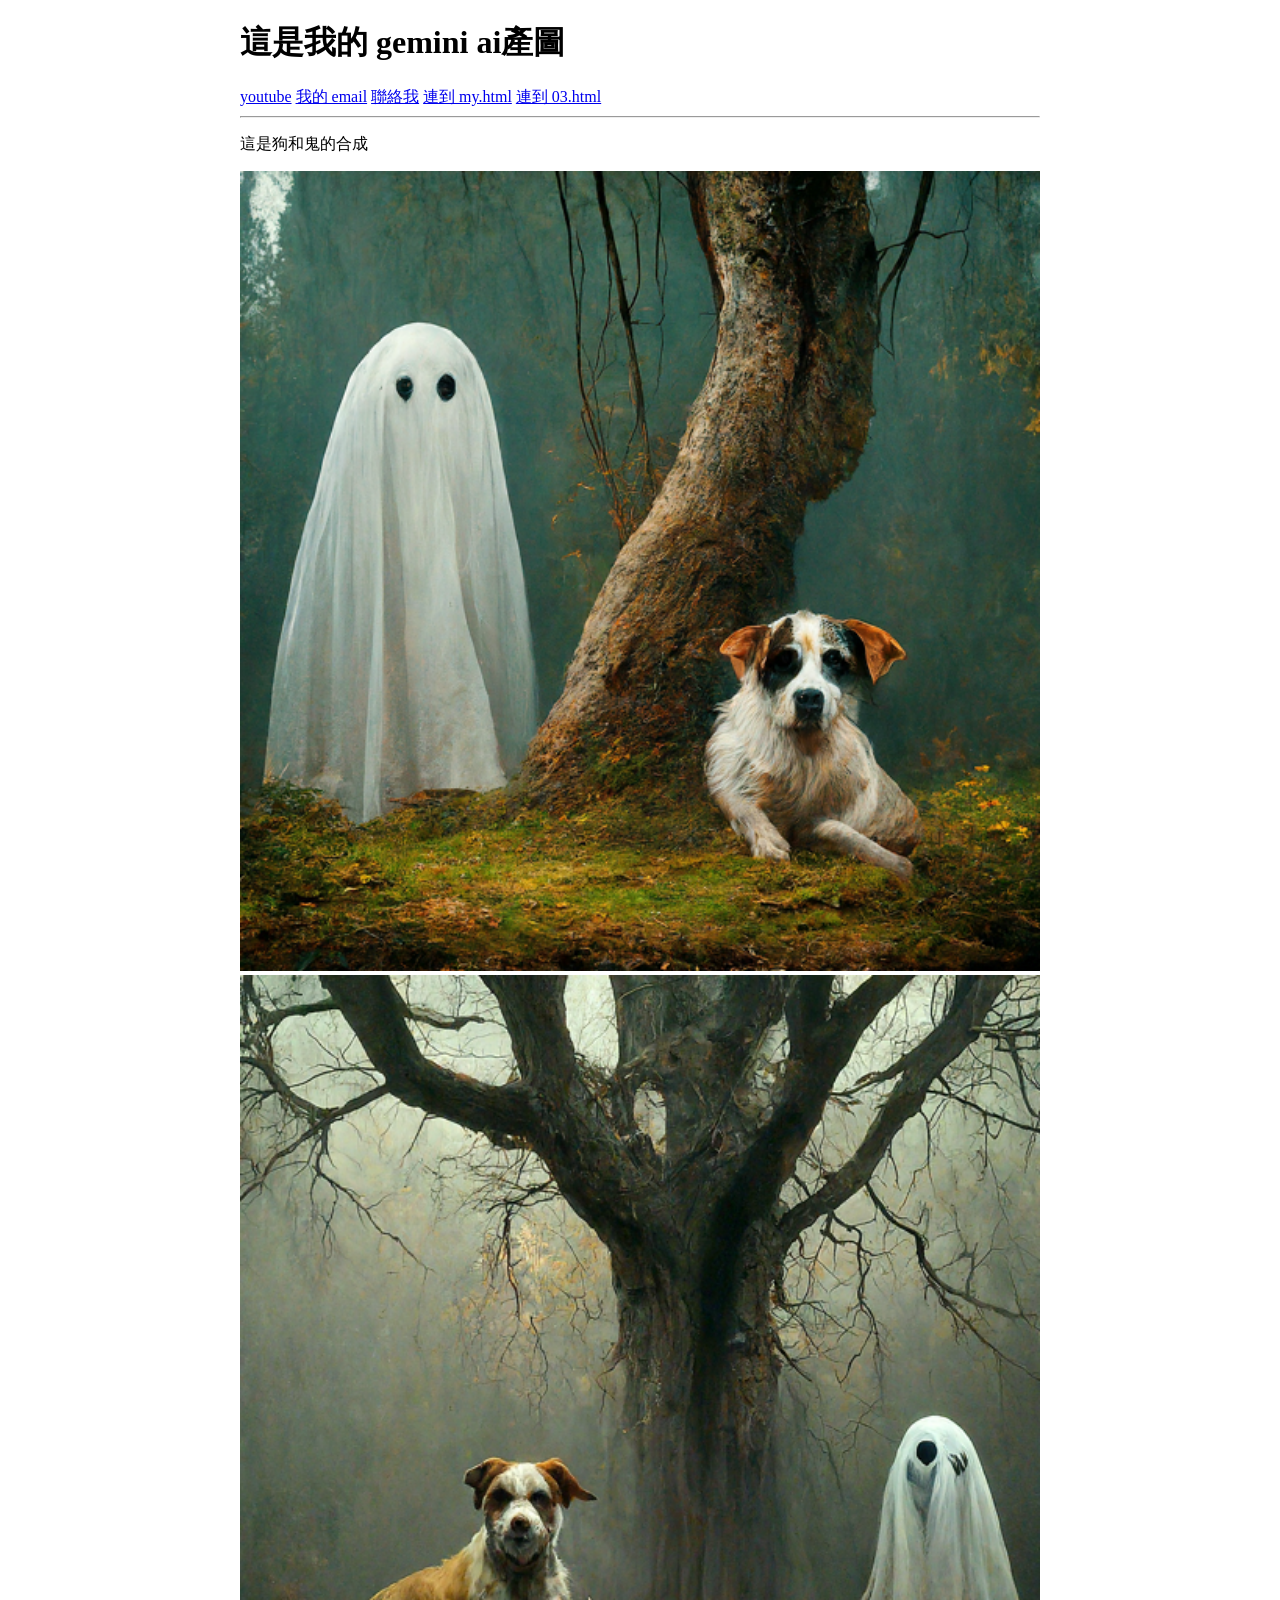
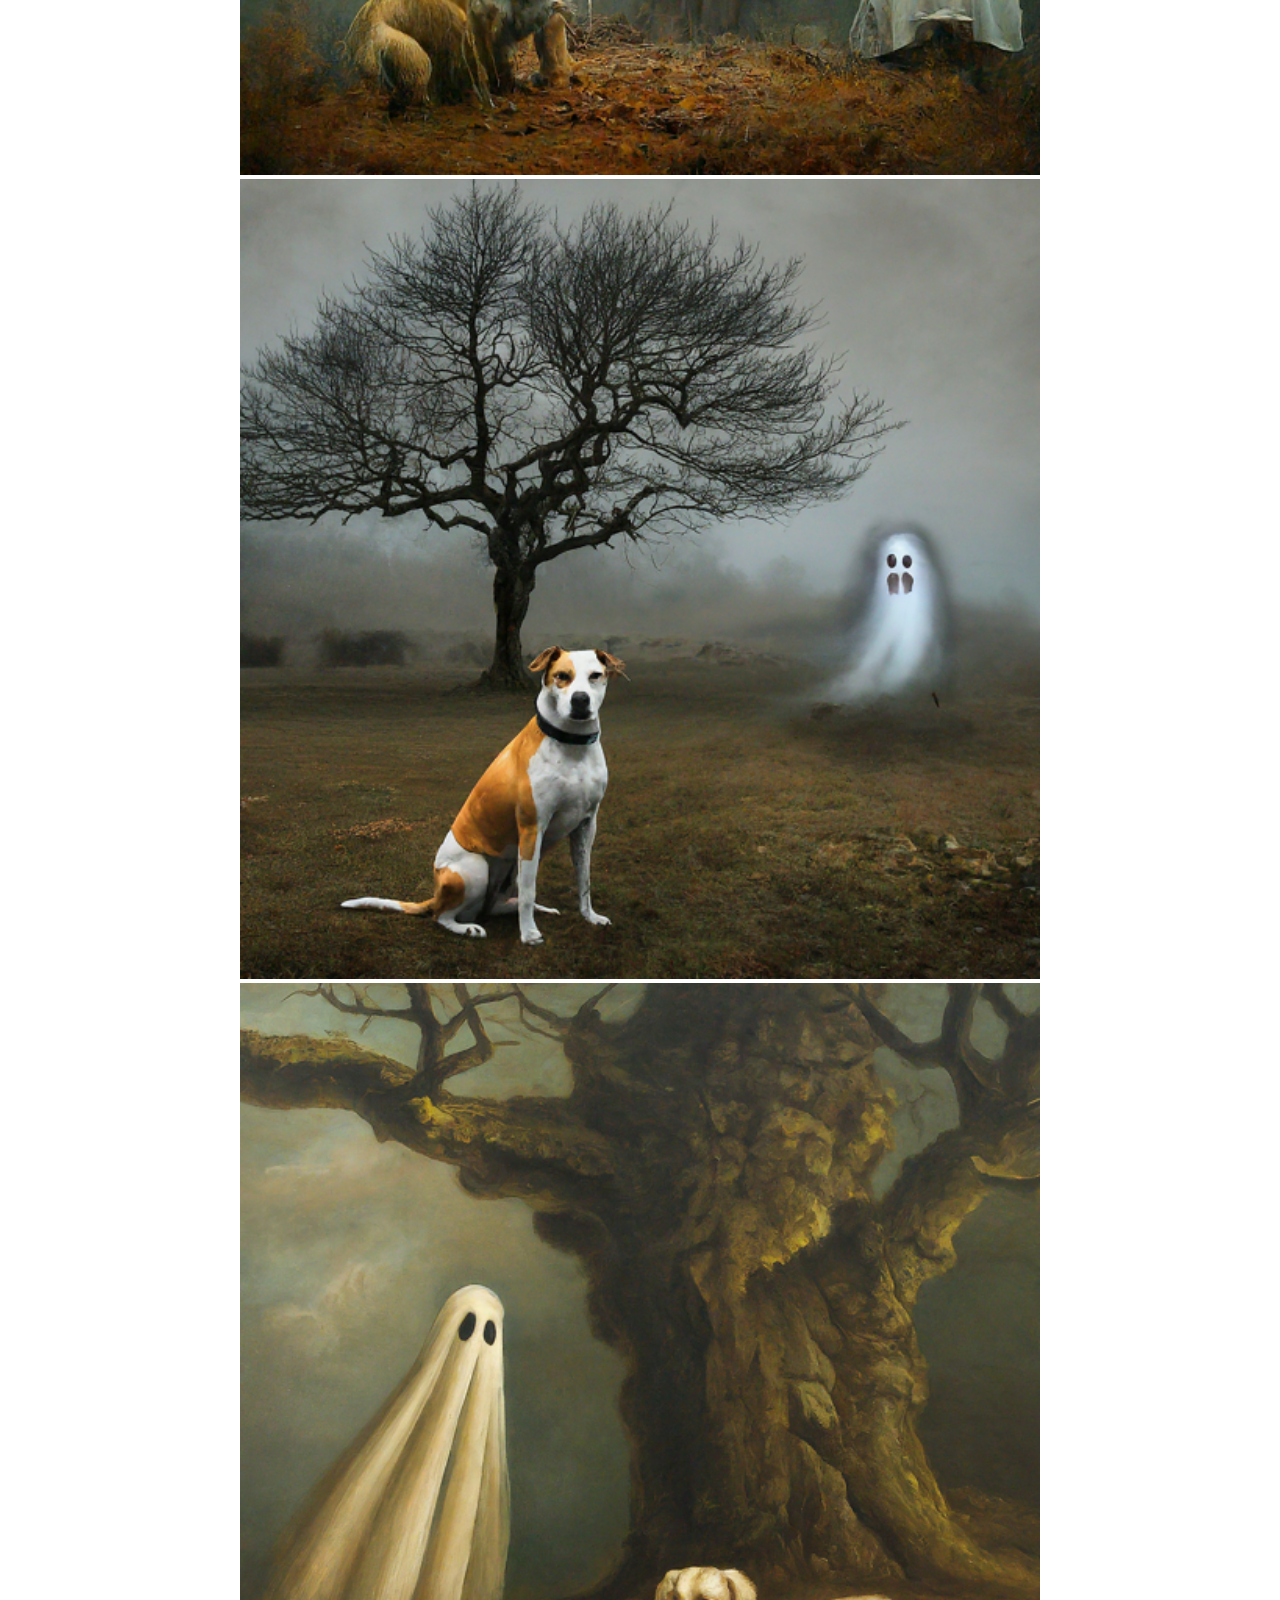
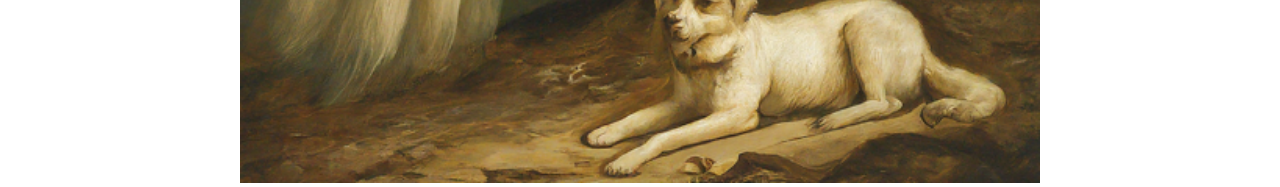
==== 0527/index.html @ a278da1f "no message" ====
<!DOCTYPE html>
<html lang="zh-Hant-TW">
<head>
    <meta charset="UTF-8">
    <meta name="viewport" content="width=device-width, initial-scale=1.0">
    <title>Document</title>

    <style>
        body {
            width: 100%;
            max-width: 800px;
            margin: 0 auto;
        }
        img{
            width: 100%;
        }
    </style>
    
</head>
<body>
    <!-- <h1>這是我的 &nbsp;&nbsp;&nbsp;&nbsp;&nbsp;&nbsp; gemini ai產圖</h1> -->
    <h1>這是我的 gemini ai產圖</h1>
    <a target="_blank" href="https://www.youtube.com/@wayne1894.school">youtube</a>
    <a href="mailto:mose286778@gmail.com">我的 email</a>
    <a href="tel:090318195">聯絡我</a>
    <a href="my.html">連到 my.html</a>
    <a href="inner/03.html">連到 03.html</a>
    <hr>
    <p>這是狗和鬼的合成</p>
    <!-- <div>這是 <strong>div</strong> 區塊</div>
    <span>這是 span 區塊</span>
    <p>晚餐要吃什麼？</p>
    <ol>
        <li>漢堡</li>
        <li>牛排</li>
        <li>水餃</li>
    </ol> -->
    <a href="https://gemini.google.com/app?hl=zh-TW">
        <img alt="這是狗和鬼的合成1" title="這是狗和鬼的合成1" src="img/unnamed-1.png">
    </a>
    <img src="img/unnamed-2.png" alt="">
    <img src="img/unnamed-3.png" alt="">
    <img src="img/unnamed.png" alt="">
</body>
</html>
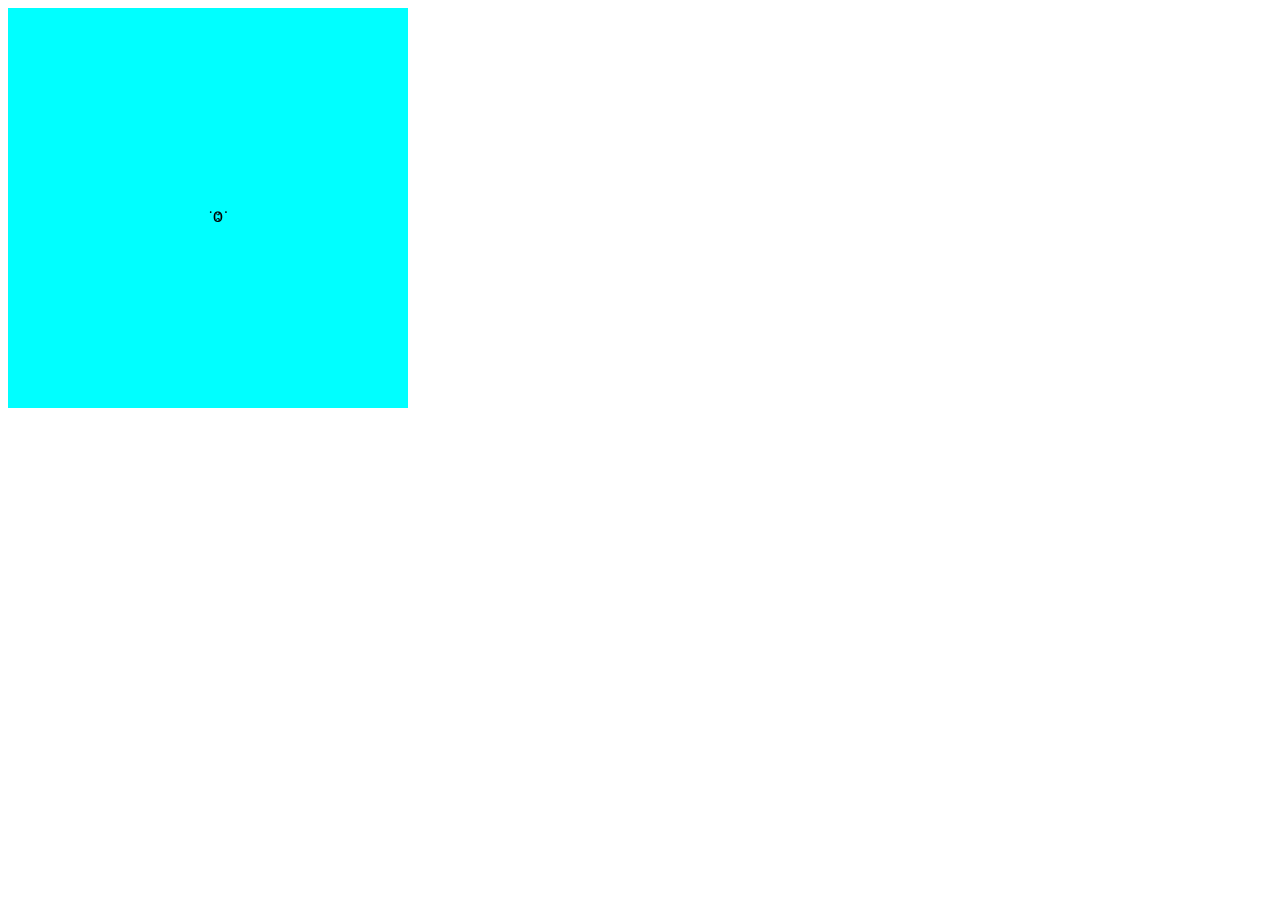
==== commit dd7bc377: "no message" ====
--- a/0527/index.html
+++ b/0527/index.html
@@ -1,45 +1,23 @@
 <!DOCTYPE html>
-<html lang="zh-Hant-TW">
+<html lang="en">
 <head>
     <meta charset="UTF-8">
     <meta name="viewport" content="width=device-width, initial-scale=1.0">
     <title>Document</title>
+    <style>
+        
+        .box1{
+            width: 300px;
+            height: 300px;
+            background-color: aqua;
+            padding: 200px;
+            box-sizing: border-box;
+        }
 
-    <style>
-        body {
-            width: 100%;
-            max-width: 800px;
-            margin: 0 auto;
-        }
-        img{
-            width: 100%;
-        }
     </style>
-    
+
 </head>
 <body>
-    <!-- <h1>這是我的 &nbsp;&nbsp;&nbsp;&nbsp;&nbsp;&nbsp; gemini ai產圖</h1> -->
-    <h1>這是我的 gemini ai產圖</h1>
-    <a target="_blank" href="https://www.youtube.com/@wayne1894.school">youtube</a>
-    <a href="mailto:mose286778@gmail.com">我的 email</a>
-    <a href="tel:090318195">聯絡我</a>
-    <a href="my.html">連到 my.html</a>
-    <a href="inner/03.html">連到 03.html</a>
-    <hr>
-    <p>這是狗和鬼的合成</p>
-    <!-- <div>這是 <strong>div</strong> 區塊</div>
-    <span>這是 span 區塊</span>
-    <p>晚餐要吃什麼？</p>
-    <ol>
-        <li>漢堡</li>
-        <li>牛排</li>
-        <li>水餃</li>
-    </ol> -->
-    <a href="https://gemini.google.com/app?hl=zh-TW">
-        <img alt="這是狗和鬼的合成1" title="這是狗和鬼的合成1" src="img/unnamed-1.png">
-    </a>
-    <img src="img/unnamed-2.png" alt="">
-    <img src="img/unnamed-3.png" alt="">
-    <img src="img/unnamed.png" alt="">
+    <div class="box1"> ˙Ⱉ˙ </div>
 </body>
 </html>
